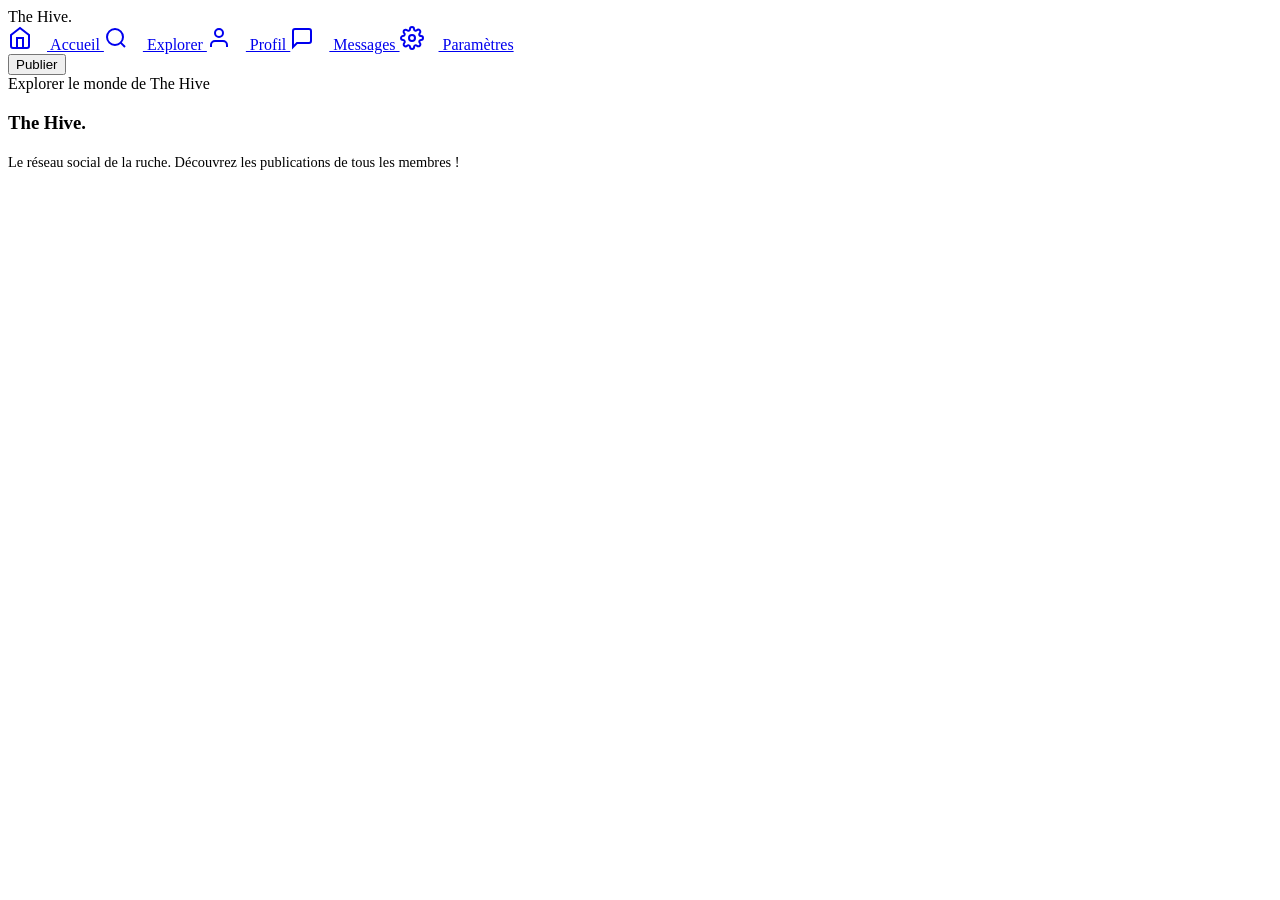
==== public/explore.html @ 5c692f8c "full site" ====
<!DOCTYPE html>
<html lang="fr">
<head>
    <meta charset="UTF-8">
    <meta name="viewport" content="width=device-width, initial-scale=1.0">
    <title>Explorer - The Hive</title>
    <link href="https://fonts.googleapis.com/css2?family=Inter:wght@400;600;800&display=swap" rel="stylesheet">
    <link rel="stylesheet" href="/css/style.css">
</head>
<body>
    <div class="layout">
        <!-- Sidebar Gauche -->
        <div class="sidebar-left">
            <div class="logo">The <span>Hive.</span></div>
            <nav class="nav-menu">
                <a href="/home.html" class="nav-item">
                    <svg width="24" height="24" viewBox="0 0 24 24" fill="none" stroke="currentColor" stroke-width="2" style="margin-right:15px;"><path d="M3 9l9-7 9 7v11a2 2 0 0 1-2 2H5a2 2 0 0 1-2-2z"></path><polyline points="9 22 9 12 15 12 15 22"></polyline></svg>
                    Accueil
                </a>
                <a href="/explore.html" class="nav-item active">
                    <svg width="24" height="24" viewBox="0 0 24 24" fill="none" stroke="currentColor" stroke-width="2" style="margin-right:15px;"><circle cx="11" cy="11" r="8"></circle><line x1="21" y1="21" x2="16.65" y2="16.65"></line></svg>
                    Explorer
                </a>
                <a href="#" id="my-profile-link" class="nav-item">
                    <svg width="24" height="24" viewBox="0 0 24 24" fill="none" stroke="currentColor" stroke-width="2" style="margin-right:15px;"><path d="M20 21v-2a4 4 0 0 0-4-4H8a4 4 0 0 0-4 4v2"></path><circle cx="12" cy="7" r="4"></circle></svg>
                    Profil
                </a>
                <a href="/messages.html" class="nav-item">
                    <svg width="24" height="24" viewBox="0 0 24 24" fill="none" stroke="currentColor" stroke-width="2" style="margin-right:15px;"><path d="M21 15a2 2 0 0 1-2 2H7l-4 4V5a2 2 0 0 1 2-2h14a2 2 0 0 1 2 2z"></path></svg>
                    Messages
                </a>
                <a href="/settings.html" class="nav-item">
                    <svg width="24" height="24" viewBox="0 0 24 24" fill="none" stroke="currentColor" stroke-width="2" style="margin-right:15px;"><circle cx="12" cy="12" r="3"></circle><path d="M19.4 15a1.65 1.65 0 0 0 .33 1.82l.06.06a2 2 0 0 1 0 2.83 2 2 0 0 1-2.83 0l-.06-.06a1.65 1.65 0 0 0-1.82-.33 1.65 1.65 0 0 0-1 1.51V21a2 2 0 0 1-2 2 2 2 0 0 1-2-2v-.09A1.65 1.65 0 0 0 9 19.4a1.65 1.65 0 0 0-1.82.33l-.06.06a2 2 0 0 1-2.83 0 2 2 0 0 1 0-2.83l.06-.06a1.65 1.65 0 0 0 .33-1.82 1.65 1.65 0 0 0-1.51-1H3a2 2 0 0 1-2-2 2 2 0 0 1 2-2h.09A1.65 1.65 0 0 0 4.6 9a1.65 1.65 0 0 0-.33-1.82l-.06-.06a2 2 0 0 1 0-2.83 2 2 0 0 1 2.83 0l.06.06a1.65 1.65 0 0 0 1.82.33H9a1.65 1.65 0 0 0 1-1.51V3a2 2 0 0 1 2-2 2 2 0 0 1 2 2v.09a1.65 1.65 0 0 0 1 1.51 1.65 1.65 0 0 0 1.82-.33l.06-.06a2 2 0 0 1 2.83 0 2 2 0 0 1 0 2.83l-.06.06a1.65 1.65 0 0 0-.33 1.82V9a1.65 1.65 0 0 0 1.51 1H21a2 2 0 0 1 2 2 2 2 0 0 1-2 2h-.09a1.65 1.65 0 0 0-1.51 1z"></path></svg>
                    Paramètres
                </a>
            </nav>
            <button class="btn-post" onclick="window.location.href='/home.html'">Publier</button>
        </div>

        <!-- Colonne Centrale -->
        <div class="feed-container">
            <div class="feed-header">Explorer le monde de The Hive</div>
            
            <div id="timeline">
                <!-- Posts chargés ici -->
            </div>
        </div>

        <!-- Sidebar Droite -->
        <div class="sidebar-right">
            <div class="widget">
                <h3>The Hive.</h3>
                <p style="color: var(--text-muted); font-size: 0.9rem; line-height:1.5;">
                    Le réseau social de la ruche. Découvrez les publications de tous les membres !
                </p>
            </div>
        </div>
    </div>
    <script src="/js/explore.js"></script>
    <script src="/js/sidebar.js"></script>
</body>
</html>
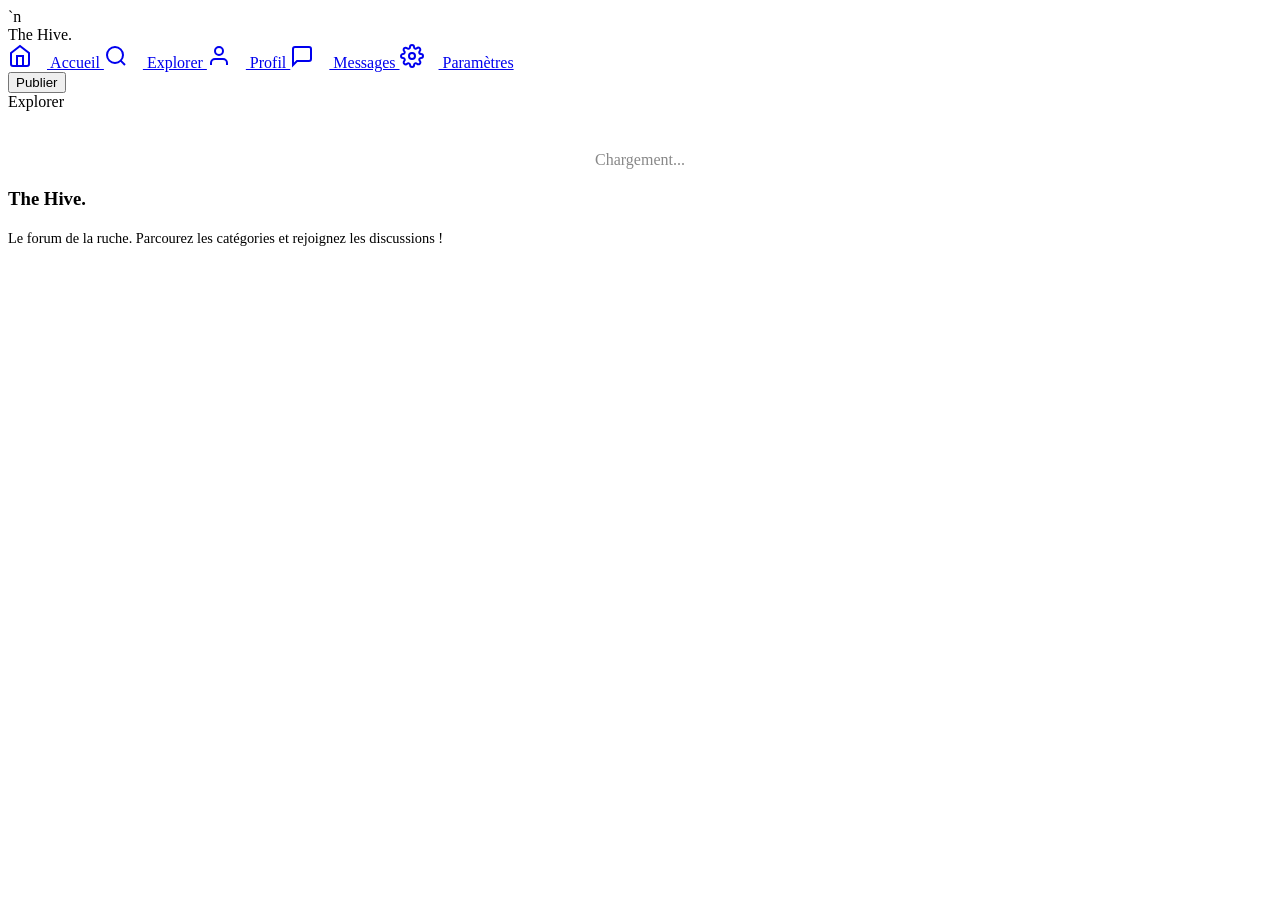
==== commit e0119373: "feat: implement full-stack application architecture with new API middleware, WebSocket support, data" ====
--- a/public/explore.html
+++ b/public/explore.html
@@ -3,7 +3,7 @@
 <head>
     <meta charset="UTF-8">
     <meta name="viewport" content="width=device-width, initial-scale=1.0">
-    <title>Explorer - The Hive</title>
+        <link rel="icon" type="image/svg+xml" href="/favicon.svg">`n    <title>Explorer - The Hive</title>
     <link href="https://fonts.googleapis.com/css2?family=Inter:wght@400;600;800&display=swap" rel="stylesheet">
     <link rel="stylesheet" href="/css/style.css">
 </head>
@@ -39,10 +39,15 @@
 
         <!-- Colonne Centrale -->
         <div class="feed-container">
-            <div class="feed-header">Explorer le monde de The Hive</div>
+            <div class="feed-header">
+                <nav class="breadcrumb" id="breadcrumb">
+                    <span class="breadcrumb-item active">Explorer</span>
+                </nav>
+            </div>
             
-            <div id="timeline">
-                <!-- Posts chargés ici -->
+            <div id="main-content">
+                <!-- Contenu dynamique : catégories / posts / discussion -->
+                <p style="text-align:center; color:#888; margin-top:40px;">Chargement...</p>
             </div>
         </div>
 
@@ -51,8 +56,12 @@
             <div class="widget">
                 <h3>The Hive.</h3>
                 <p style="color: var(--text-muted); font-size: 0.9rem; line-height:1.5;">
-                    Le réseau social de la ruche. Découvrez les publications de tous les membres !
+                    Le forum de la ruche. Parcourez les catégories et rejoignez les discussions !
                 </p>
+            </div>
+            <div class="widget" id="widget-categories" style="display:none;">
+                <h3>Catégories</h3>
+                <div id="sidebar-categories"></div>
             </div>
         </div>
     </div>
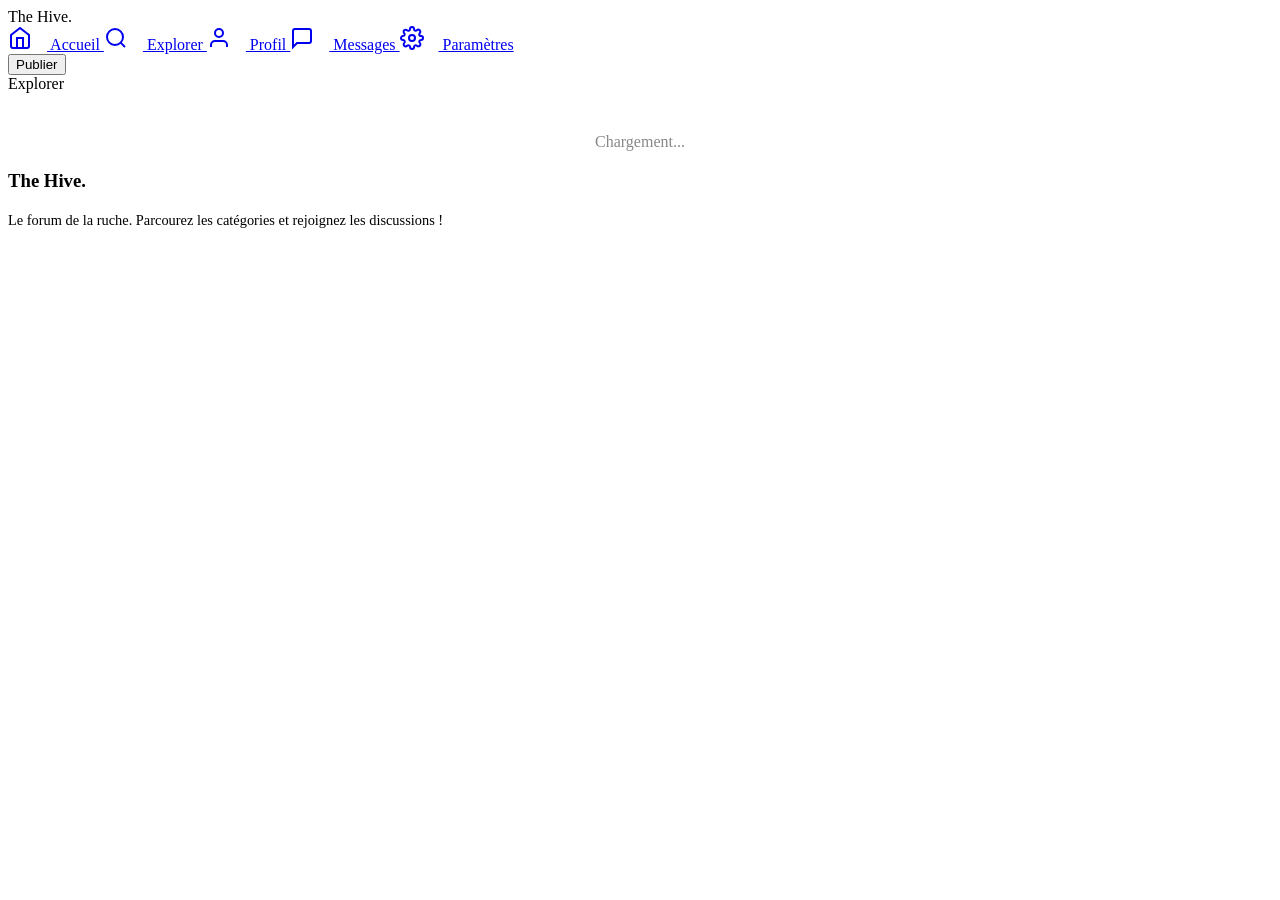
==== commit df0a7a22: "feat: implement core frontend UI pages and backend database initialization" ====
--- a/public/explore.html
+++ b/public/explore.html
@@ -1,12 +1,15 @@
 <!DOCTYPE html>
 <html lang="fr">
+
 <head>
     <meta charset="UTF-8">
     <meta name="viewport" content="width=device-width, initial-scale=1.0">
-        <link rel="icon" type="image/svg+xml" href="/favicon.svg">`n    <title>Explorer - The Hive</title>
+    <link rel="icon" type="image/svg+xml" href="/favicon.svg">
+    <title>Explorer - The Hive</title>
     <link href="https://fonts.googleapis.com/css2?family=Inter:wght@400;600;800&display=swap" rel="stylesheet">
     <link rel="stylesheet" href="/css/style.css">
 </head>
+
 <body>
     <div class="layout">
         <!-- Sidebar Gauche -->
@@ -14,23 +17,44 @@
             <div class="logo">The <span>Hive.</span></div>
             <nav class="nav-menu">
                 <a href="/home.html" class="nav-item">
-                    <svg width="24" height="24" viewBox="0 0 24 24" fill="none" stroke="currentColor" stroke-width="2" style="margin-right:15px;"><path d="M3 9l9-7 9 7v11a2 2 0 0 1-2 2H5a2 2 0 0 1-2-2z"></path><polyline points="9 22 9 12 15 12 15 22"></polyline></svg>
+                    <svg width="24" height="24" viewBox="0 0 24 24" fill="none" stroke="currentColor" stroke-width="2"
+                        style="margin-right:15px;">
+                        <path d="M3 9l9-7 9 7v11a2 2 0 0 1-2 2H5a2 2 0 0 1-2-2z"></path>
+                        <polyline points="9 22 9 12 15 12 15 22"></polyline>
+                    </svg>
                     Accueil
                 </a>
                 <a href="/explore.html" class="nav-item active">
-                    <svg width="24" height="24" viewBox="0 0 24 24" fill="none" stroke="currentColor" stroke-width="2" style="margin-right:15px;"><circle cx="11" cy="11" r="8"></circle><line x1="21" y1="21" x2="16.65" y2="16.65"></line></svg>
+                    <svg width="24" height="24" viewBox="0 0 24 24" fill="none" stroke="currentColor" stroke-width="2"
+                        style="margin-right:15px;">
+                        <circle cx="11" cy="11" r="8"></circle>
+                        <line x1="21" y1="21" x2="16.65" y2="16.65"></line>
+                    </svg>
                     Explorer
                 </a>
                 <a href="#" id="my-profile-link" class="nav-item">
-                    <svg width="24" height="24" viewBox="0 0 24 24" fill="none" stroke="currentColor" stroke-width="2" style="margin-right:15px;"><path d="M20 21v-2a4 4 0 0 0-4-4H8a4 4 0 0 0-4 4v2"></path><circle cx="12" cy="7" r="4"></circle></svg>
+                    <svg width="24" height="24" viewBox="0 0 24 24" fill="none" stroke="currentColor" stroke-width="2"
+                        style="margin-right:15px;">
+                        <path d="M20 21v-2a4 4 0 0 0-4-4H8a4 4 0 0 0-4 4v2"></path>
+                        <circle cx="12" cy="7" r="4"></circle>
+                    </svg>
                     Profil
                 </a>
                 <a href="/messages.html" class="nav-item">
-                    <svg width="24" height="24" viewBox="0 0 24 24" fill="none" stroke="currentColor" stroke-width="2" style="margin-right:15px;"><path d="M21 15a2 2 0 0 1-2 2H7l-4 4V5a2 2 0 0 1 2-2h14a2 2 0 0 1 2 2z"></path></svg>
+                    <svg width="24" height="24" viewBox="0 0 24 24" fill="none" stroke="currentColor" stroke-width="2"
+                        style="margin-right:15px;">
+                        <path d="M21 15a2 2 0 0 1-2 2H7l-4 4V5a2 2 0 0 1 2-2h14a2 2 0 0 1 2 2z"></path>
+                    </svg>
                     Messages
                 </a>
                 <a href="/settings.html" class="nav-item">
-                    <svg width="24" height="24" viewBox="0 0 24 24" fill="none" stroke="currentColor" stroke-width="2" style="margin-right:15px;"><circle cx="12" cy="12" r="3"></circle><path d="M19.4 15a1.65 1.65 0 0 0 .33 1.82l.06.06a2 2 0 0 1 0 2.83 2 2 0 0 1-2.83 0l-.06-.06a1.65 1.65 0 0 0-1.82-.33 1.65 1.65 0 0 0-1 1.51V21a2 2 0 0 1-2 2 2 2 0 0 1-2-2v-.09A1.65 1.65 0 0 0 9 19.4a1.65 1.65 0 0 0-1.82.33l-.06.06a2 2 0 0 1-2.83 0 2 2 0 0 1 0-2.83l.06-.06a1.65 1.65 0 0 0 .33-1.82 1.65 1.65 0 0 0-1.51-1H3a2 2 0 0 1-2-2 2 2 0 0 1 2-2h.09A1.65 1.65 0 0 0 4.6 9a1.65 1.65 0 0 0-.33-1.82l-.06-.06a2 2 0 0 1 0-2.83 2 2 0 0 1 2.83 0l.06.06a1.65 1.65 0 0 0 1.82.33H9a1.65 1.65 0 0 0 1-1.51V3a2 2 0 0 1 2-2 2 2 0 0 1 2 2v.09a1.65 1.65 0 0 0 1 1.51 1.65 1.65 0 0 0 1.82-.33l.06-.06a2 2 0 0 1 2.83 0 2 2 0 0 1 0 2.83l-.06.06a1.65 1.65 0 0 0-.33 1.82V9a1.65 1.65 0 0 0 1.51 1H21a2 2 0 0 1 2 2 2 2 0 0 1-2 2h-.09a1.65 1.65 0 0 0-1.51 1z"></path></svg>
+                    <svg width="24" height="24" viewBox="0 0 24 24" fill="none" stroke="currentColor" stroke-width="2"
+                        style="margin-right:15px;">
+                        <circle cx="12" cy="12" r="3"></circle>
+                        <path
+                            d="M19.4 15a1.65 1.65 0 0 0 .33 1.82l.06.06a2 2 0 0 1 0 2.83 2 2 0 0 1-2.83 0l-.06-.06a1.65 1.65 0 0 0-1.82-.33 1.65 1.65 0 0 0-1 1.51V21a2 2 0 0 1-2 2 2 2 0 0 1-2-2v-.09A1.65 1.65 0 0 0 9 19.4a1.65 1.65 0 0 0-1.82.33l-.06.06a2 2 0 0 1-2.83 0 2 2 0 0 1 0-2.83l.06-.06a1.65 1.65 0 0 0 .33-1.82 1.65 1.65 0 0 0-1.51-1H3a2 2 0 0 1-2-2 2 2 0 0 1 2-2h.09A1.65 1.65 0 0 0 4.6 9a1.65 1.65 0 0 0-.33-1.82l-.06-.06a2 2 0 0 1 0-2.83 2 2 0 0 1 2.83 0l.06.06a1.65 1.65 0 0 0 1.82.33H9a1.65 1.65 0 0 0 1-1.51V3a2 2 0 0 1 2-2 2 2 0 0 1 2 2v.09a1.65 1.65 0 0 0 1 1.51 1.65 1.65 0 0 0 1.82-.33l.06-.06a2 2 0 0 1 2.83 0 2 2 0 0 1 0 2.83l-.06.06a1.65 1.65 0 0 0-.33 1.82V9a1.65 1.65 0 0 0 1.51 1H21a2 2 0 0 1 2 2 2 2 0 0 1-2 2h-.09a1.65 1.65 0 0 0-1.51 1z">
+                        </path>
+                    </svg>
                     Paramètres
                 </a>
             </nav>
@@ -44,7 +68,7 @@
                     <span class="breadcrumb-item active">Explorer</span>
                 </nav>
             </div>
-            
+
             <div id="main-content">
                 <!-- Contenu dynamique : catégories / posts / discussion -->
                 <p style="text-align:center; color:#888; margin-top:40px;">Chargement...</p>
@@ -68,4 +92,5 @@
     <script src="/js/explore.js"></script>
     <script src="/js/sidebar.js"></script>
 </body>
-</html>
+
+</html>
